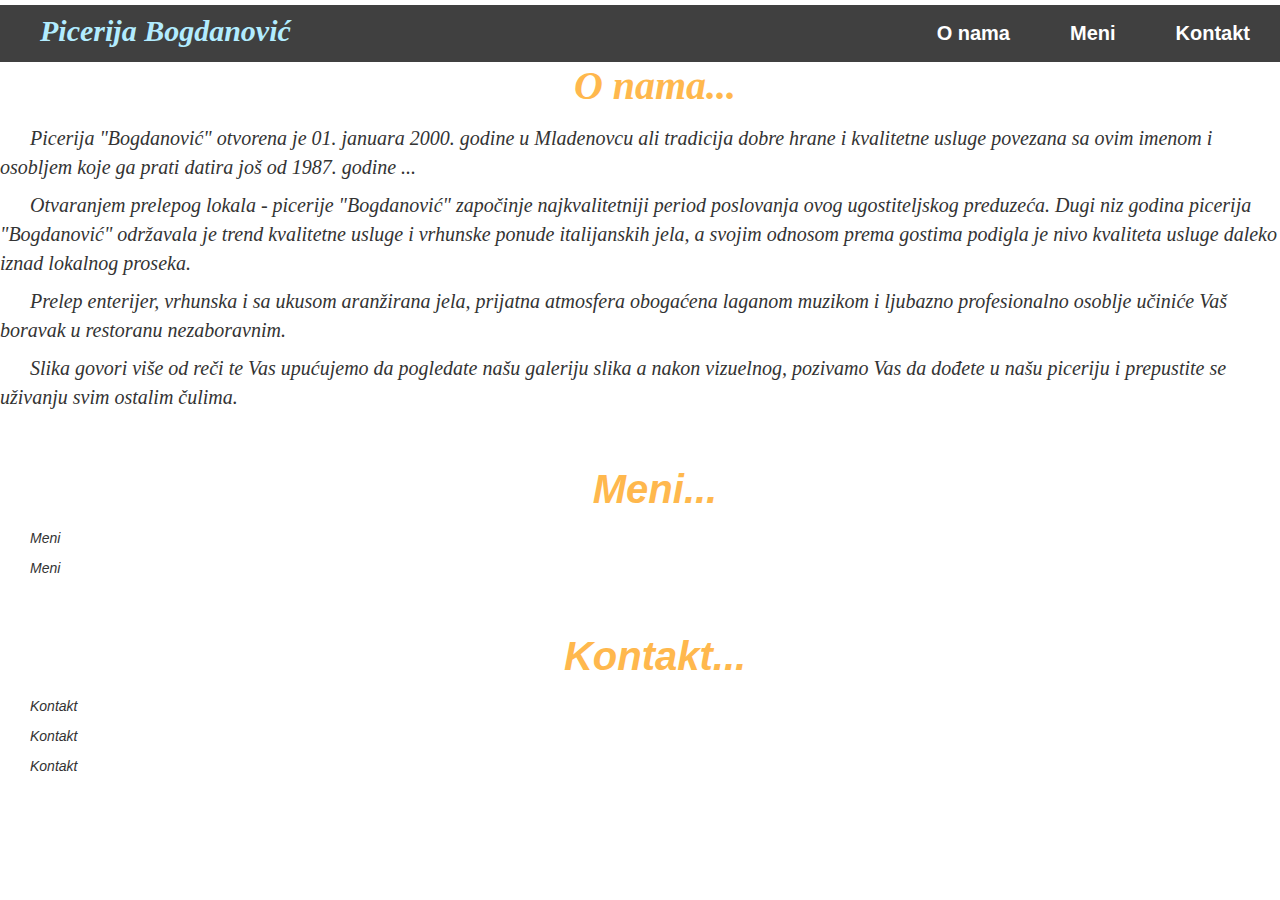
==== hw-2/index.html @ 337f52c3 "Update index.html" ====
<!DOCTYPE html>
<html>

<head>
	<link rel="stylesheet" href="picerija.css">
	<meta charset="utf-8">
	<meta name="viewport" content="width=device-width, initial-scale=1">
	<link rel="stylesheet" href="https://maxcdn.bootstrapcdn.com/bootstrap/3.4.1/css/bootstrap.min.css">
	<script src="https://ajax.googleapis.com/ajax/libs/jquery/3.5.1/jquery.min.js"></script>
	<script src="https://maxcdn.bootstrapcdn.com/bootstrap/3.4.1/js/bootstrap.min.js"></script>
		<ul>
			<li class="naslov">Picerija Bogdanović</li>
			<li><a href="#kontakt">Kontakt</a></li>
			<li><a href="#meni">Meni</a></li>
			<li><a href="#o_nama">O nama</a></li>
		</ul>
</head>

<body>
	<div class="opis">
		<a name="o_nama"></br></br></a>
		<p class="naslovi">O nama...</p>
		
			<p> Picerija "Bogdanović" otvorena je 01. januara 2000. godine u Mladenovcu 
			ali tradicija dobre hrane i kvalitetne usluge povezana sa ovim imenom i osobljem koje ga prati datira još od 1987. godine ... </p>
		
			<p> Otvaranjem prelepog lokala - picerije "Bogdanović" započinje najkvalitetniji period poslovanja ovog ugostiteljskog preduzeća. 
			Dugi niz godina picerija "Bogdanović" održavala je trend kvalitetne usluge i vrhunske ponude italijanskih jela, 
			a svojim odnosom prema gostima podigla je nivo kvaliteta usluge daleko iznad lokalnog proseka. </p>
			
			<p> Prelep enterijer, vrhunska i sa ukusom aranžirana jela, 
			prijatna atmosfera obogaćena laganom muzikom i ljubazno profesionalno osoblje učiniće Vaš boravak u restoranu nezaboravnim. </p>
		
			<p> Slika govori više od reči te Vas upućujemo da pogledate našu galeriju slika a nakon vizuelnog, 
			pozivamo Vas da dođete u našu piceriju i prepustite se uživanju svim ostalim čulima. </p>
			
			<p> 
	</div>
	<div clas="meni">
		<a name="meni"></br></br></a>
		<p class="naslovi">Meni...</p>
		
			<p> Meni </p>
			
			<p> Meni </p>
	</div>
	<div class="kontakt">
		<a name="kontakt"></br></br></a>
		<p class="naslovi">Kontakt...</p>
		
			<p> Kontakt </p>
			
			<p> Kontakt </p>
			
			<p> Kontakt </p>

</body>
</html>
---- hw-2/picerija.css ----
ul {
	position: fixed;
	width: 100%;
	top: 5px;
	list-style-type: none;
	margin: 0;
	padding: 0;
	overflow: hidden;
	background-color: black;
	opacity: 75%;
}

li {
	float: right;
}

li a {
	display: block;
	color: white;
	font-weight: bold;
	text-align: center;
	font-size: 20px;
	padding: 14px 30px;
	text-decoration: none;
}

li a:hover {
	background-color: white;
	color: black;
	text-decoration: none;
}

.naslov{
	float: left;
	color: #99e6ff;
	font-weight: bold;
	font-style: italic;
	font-size: 30px;
	font-family: "Cursive";
	padding-top: 5px;
	padding-right: 5px;
	padding-bottom: 5px;
	padding-left: 40px;
}

body{
	background-image: url("slike/pozadina.jpg");
	background-repeat: no-repeat;
	background-size: 100% 100%;
}

.opis{
	font-family: "Cursive";
	font-size: 20px;
}

.naslovi{
	color: #ffb84d;
	text-align: center;
	font-weight: bold;
	font-style: italic;
	font-size: 40px;
}

p{
	text-indent: 30px;
	font-style: italic;
}
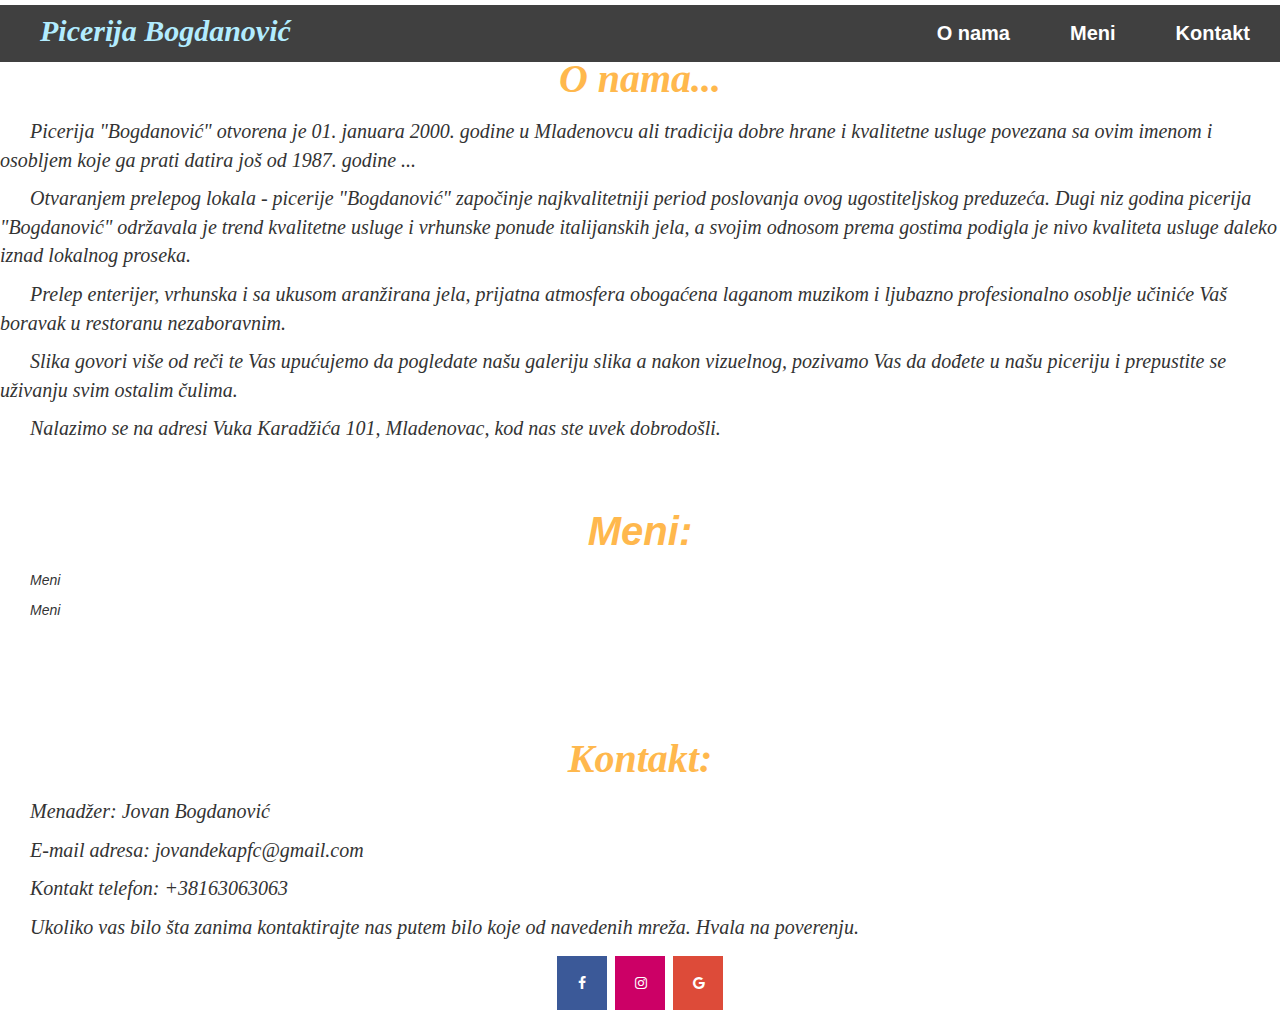
==== commit 662f1b38: "Update index.html" ====
--- a/hw-2/index.html
+++ b/hw-2/index.html
@@ -8,6 +8,7 @@
 	<link rel="stylesheet" href="https://maxcdn.bootstrapcdn.com/bootstrap/3.4.1/css/bootstrap.min.css">
 	<script src="https://ajax.googleapis.com/ajax/libs/jquery/3.5.1/jquery.min.js"></script>
 	<script src="https://maxcdn.bootstrapcdn.com/bootstrap/3.4.1/js/bootstrap.min.js"></script>
+	<link rel="stylesheet" href="https://cdnjs.cloudflare.com/ajax/libs/font-awesome/4.7.0/css/font-awesome.min.css">
 		<ul>
 			<li class="naslov">Picerija Bogdanović</li>
 			<li><a href="#kontakt">Kontakt</a></li>
@@ -18,7 +19,7 @@
 
 <body>
 	<div class="opis">
-		<a name="o_nama"></br></br></a>
+		<a name="o_nama"></a>
 		<p class="naslovi">O nama...</p>
 		
 			<p> Picerija "Bogdanović" otvorena je 01. januara 2000. godine u Mladenovcu 
@@ -34,25 +35,33 @@
 			<p> Slika govori više od reči te Vas upućujemo da pogledate našu galeriju slika a nakon vizuelnog, 
 			pozivamo Vas da dođete u našu piceriju i prepustite se uživanju svim ostalim čulima. </p>
 			
-			<p> 
+			<p> Nalazimo se na adresi Vuka Karadžića 101, Mladenovac, kod nas ste uvek dobrodošli. </p>
 	</div>
 	<div clas="meni">
-		<a name="meni"></br></br></a>
-		<p class="naslovi">Meni...</p>
+		<a name="meni"></a>
+		<p class="naslovi">Meni:</p>
 		
 			<p> Meni </p>
 			
 			<p> Meni </p>
 	</div>
 	<div class="kontakt">
-		<a name="kontakt"></br></br></a>
-		<p class="naslovi">Kontakt...</p>
+		<a name="kontakt"></a>
+		<p class="naslovi">Kontakt:</p>
 		
-			<p> Kontakt </p>
+			<p> Menadžer: Jovan Bogdanović </p>
 			
-			<p> Kontakt </p>
+			<p> E-mail adresa: jovandekapfc@gmail.com </p>
 			
-			<p> Kontakt </p>
+			<p> Kontakt telefon: +38163063063 </p>
+			
+			<p> Ukoliko vas bilo šta zanima kontaktirajte nas putem bilo koje od navedenih mreža. Hvala na poverenju. </p>
+	</div>
+	<footer>
+	<a href="https://www.facebook.com/" class="fa fa-facebook"></a>
+    <a href="https://www.instagram.com/" class="fa fa-instagram"></a>
+	<a href="https://www.gmail.com/" class="fa fa-google"></a>
+	</footer>
 
 </body>
 </html>
--- a/hw-2/picerija.css
+++ b/hw-2/picerija.css
@@ -54,15 +54,62 @@
 	font-size: 20px;
 }
 
+.meni{
+	padding-top: 50px;
+}
+
+.kontakt{
+	padding-top: 50px;
+}
+
 .naslovi{
 	color: #ffb84d;
 	text-align: center;
 	font-weight: bold;
 	font-style: italic;
 	font-size: 40px;
+	padding-top: 50px;
+	text-indent: 0;
 }
 
 p{
 	text-indent: 30px;
 	font-style: italic;
 }
+
+.kontakt{
+	font-family: "Cursive";
+	font-size: 20px;
+}
+
+.fa {
+  padding: 20px;
+  font-size: 30px;
+  width: 50px;
+  text-align: center;
+  text-decoration: none;
+  margin: 5px 2px;
+}
+
+.fa:hover {
+    opacity: 0.7;
+}
+
+.fa-facebook {
+  background: #3B5998;
+  color: white;
+}
+
+.fa-instagram {
+  background: #cc0066;
+  color: white;
+}
+
+.fa-google {
+  background: #dd4b39;
+  color: white;
+}
+
+footer{
+	text-align: center;
+}
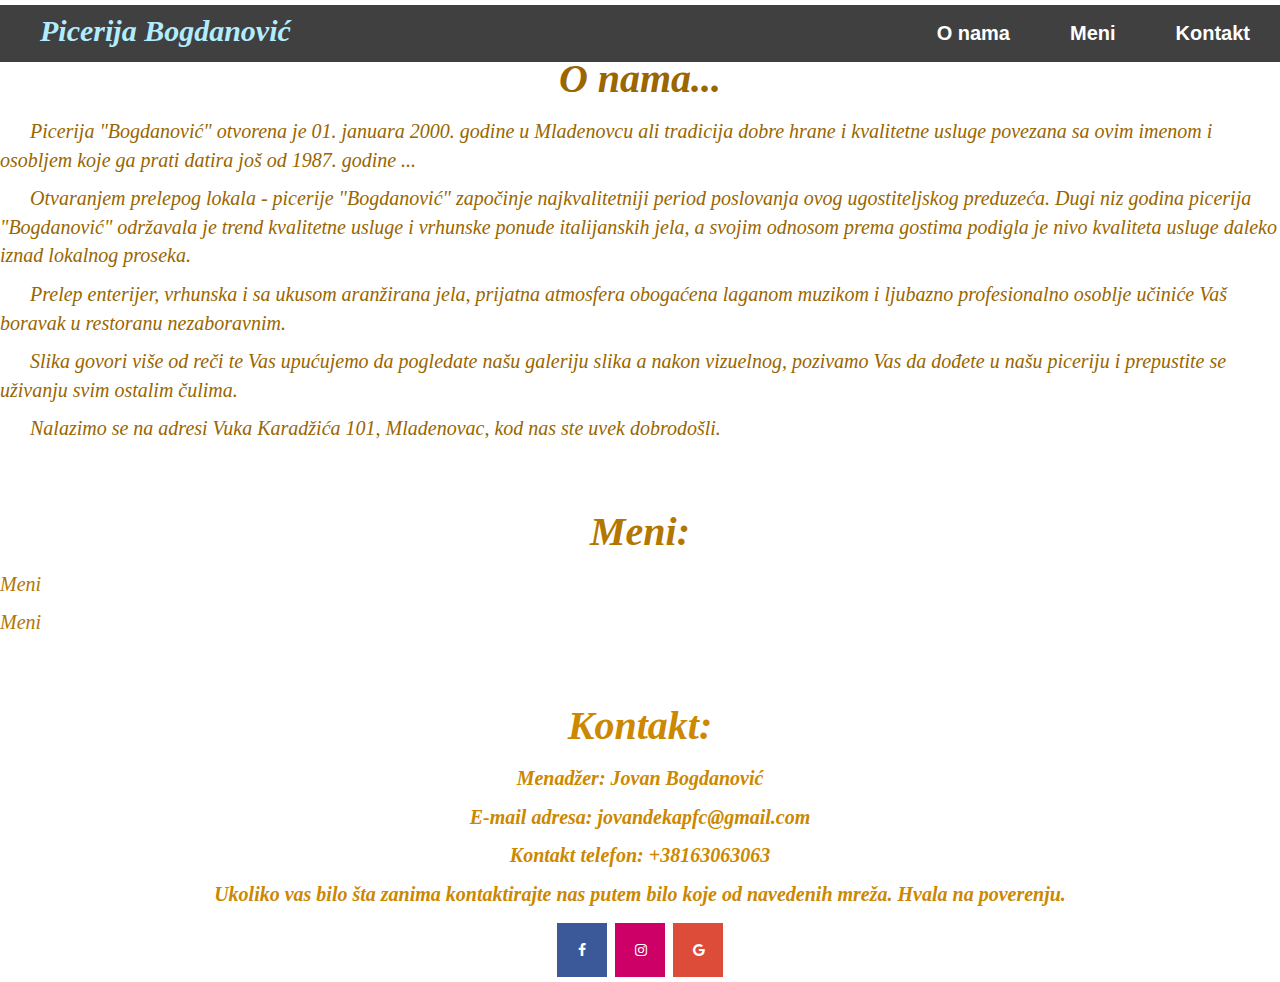
==== commit ec351faf: "Update index.html" ====
--- a/hw-2/index.html
+++ b/hw-2/index.html
@@ -37,7 +37,7 @@
 			
 			<p> Nalazimo se na adresi Vuka Karadžića 101, Mladenovac, kod nas ste uvek dobrodošli. </p>
 	</div>
-	<div clas="meni">
+	<div class="meni">
 		<a name="meni"></a>
 		<p class="naslovi">Meni:</p>
 		
--- a/hw-2/picerija.css
+++ b/hw-2/picerija.css
@@ -49,21 +49,7 @@
 	background-size: 100% 100%;
 }
 
-.opis{
-	font-family: "Cursive";
-	font-size: 20px;
-}
-
-.meni{
-	padding-top: 50px;
-}
-
-.kontakt{
-	padding-top: 50px;
-}
-
 .naslovi{
-	color: #ffb84d;
 	text-align: center;
 	font-weight: bold;
 	font-style: italic;
@@ -73,13 +59,24 @@
 }
 
 p{
-	text-indent: 30px;
 	font-style: italic;
+	font-family: "Cursive";
+	font-size: 20px;
+}
+
+.opis{
+	text-indent: 30px;	
+	color: #996600;
+}
+
+.meni{
+	color: #b37700;
 }
 
 .kontakt{
-	font-family: "Cursive";
-	font-size: 20px;
+	text-align: center;
+	font-weight: bold;
+	color: #cc8800;
 }
 
 .fa {
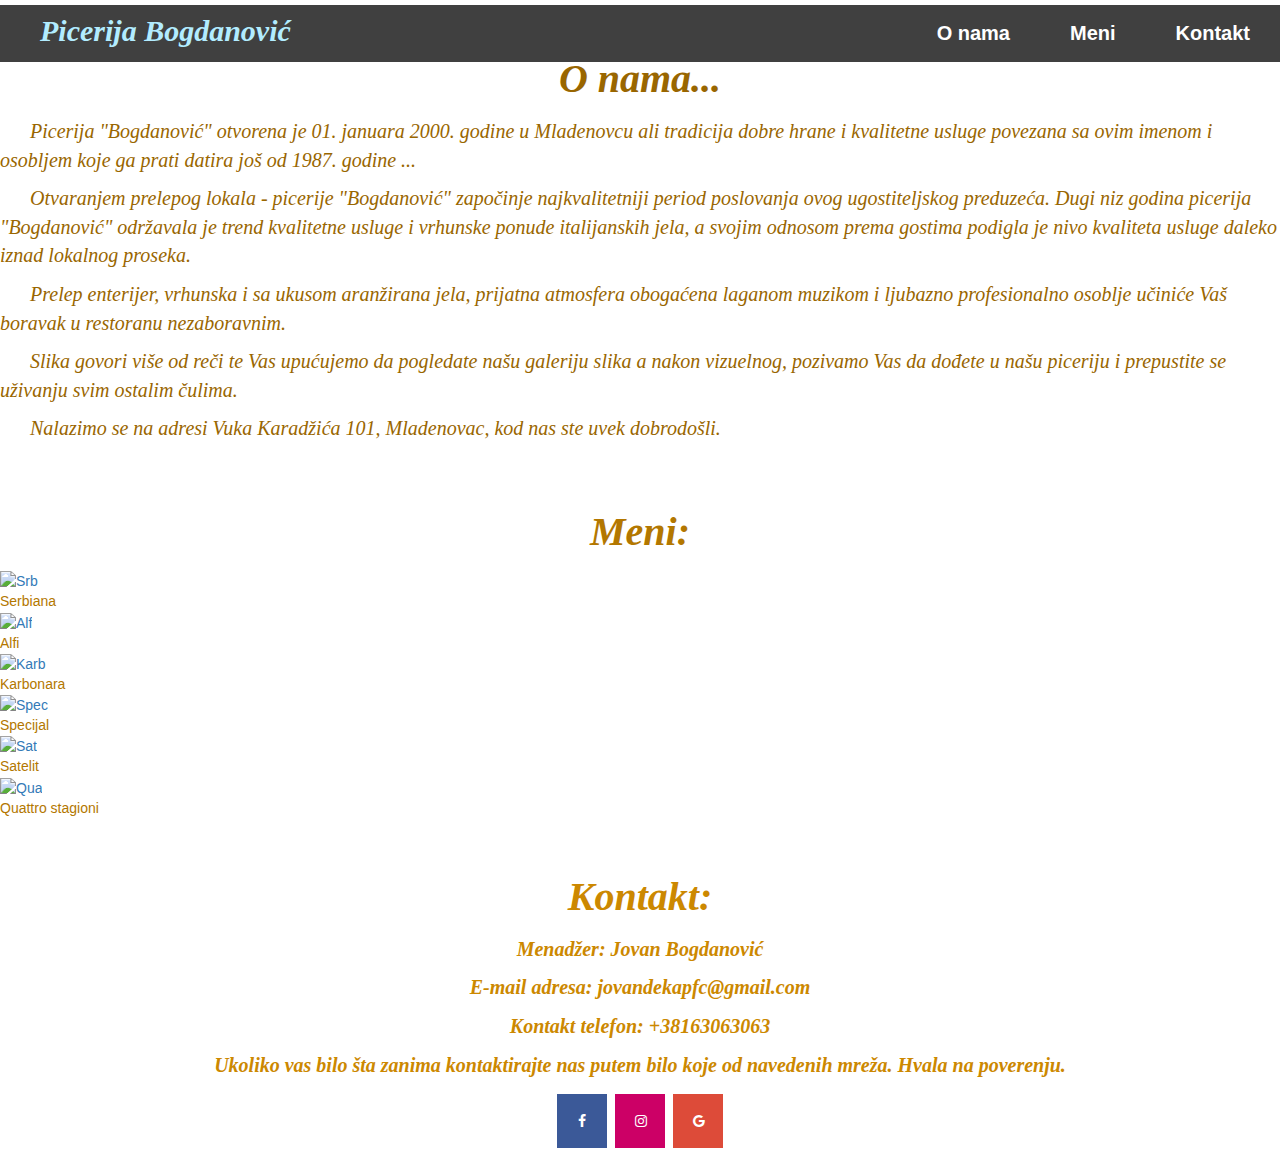
==== commit 31efd1c6: "Update index.html" ====
--- a/hw-2/index.html
+++ b/hw-2/index.html
@@ -41,9 +41,60 @@
 		<a name="meni"></a>
 		<p class="naslovi">Meni:</p>
 		
-			<p> Meni </p>
+			<div class="responsive">
+				<div class="galerija">
+					<a target="_blank" href="slike/Serbiana.jpg">
+						<img src="slike/Serbiana.jpg" alt="Srb" width="600" height="400">
+					</a>
+					<div class="desc">Serbiana</div>
+				</div>
+			</div>
 			
-			<p> Meni </p>
+			<div class="responsive">
+				<div class="galerija">
+					<a target="_blank" href="slike/Alfi.jpg">
+						<img src="slike/Alfi.jpg" alt="Alf" width="600" height="400">
+					</a>
+						<div class="desc">Alfi</div>
+				</div>
+			</div>
+			
+			<div class="responsive">
+				<div class="galerija">
+					<a target="_blank" href="slike/Karbonara.jpg">
+						<img src="slike/Karbonara.jpg" alt="Karb" width="600" height="400">
+					</a>
+						<div class="desc">Karbonara</div>
+				</div>
+			</div>
+			
+			<div class="responsive">
+				<div class="galerija">
+					<a target="_blank" href="slike/Specijal.jpg">
+						<img src="slike/Specijal.jpg" alt="Spec" width="600" height="400">
+					</a>
+						<div class="desc">Specijal</div>
+				</div>
+			</div>
+			
+			<div class="responsive">
+				<div class="galerija">
+					<a target="_blank" href="slike/Satelit.jpg">
+						<img src="slike/Satelit.jpg" alt="Sat" width="600" height="400">
+					</a>
+						<div class="desc">Satelit</div>
+				</div>
+			</div>
+			
+			<div class="responsive">
+				<div class="galerija">
+					<a target="_blank" href="slike/Quattro stagioni.jpg">
+						<img src="slike/Quattro stagioni.jpg" alt="Qua" width="600" height="400">
+					</a>
+						<div class="desc">Quattro stagioni</div>
+				</div>
+			</div>
+		<div class="clearfix"></div>
 	</div>
 	<div class="kontakt">
 		<a name="kontakt"></a>
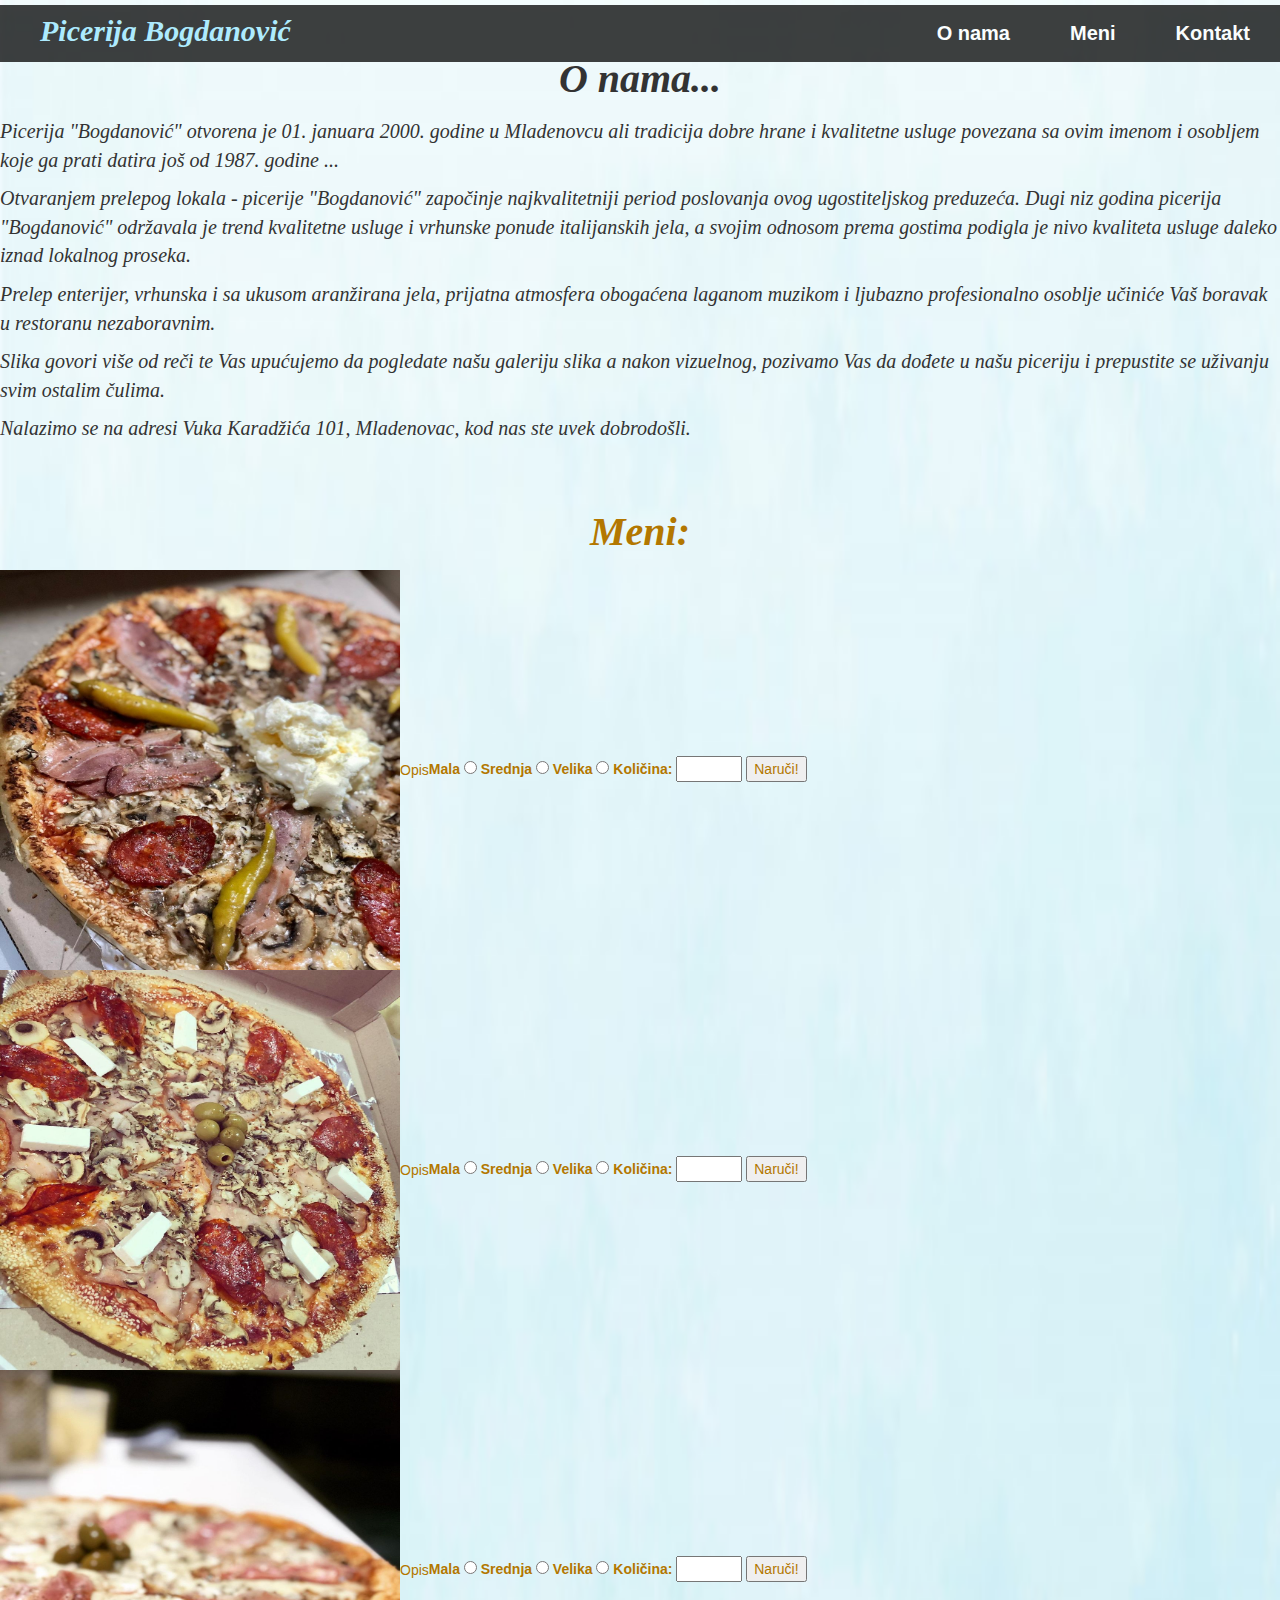
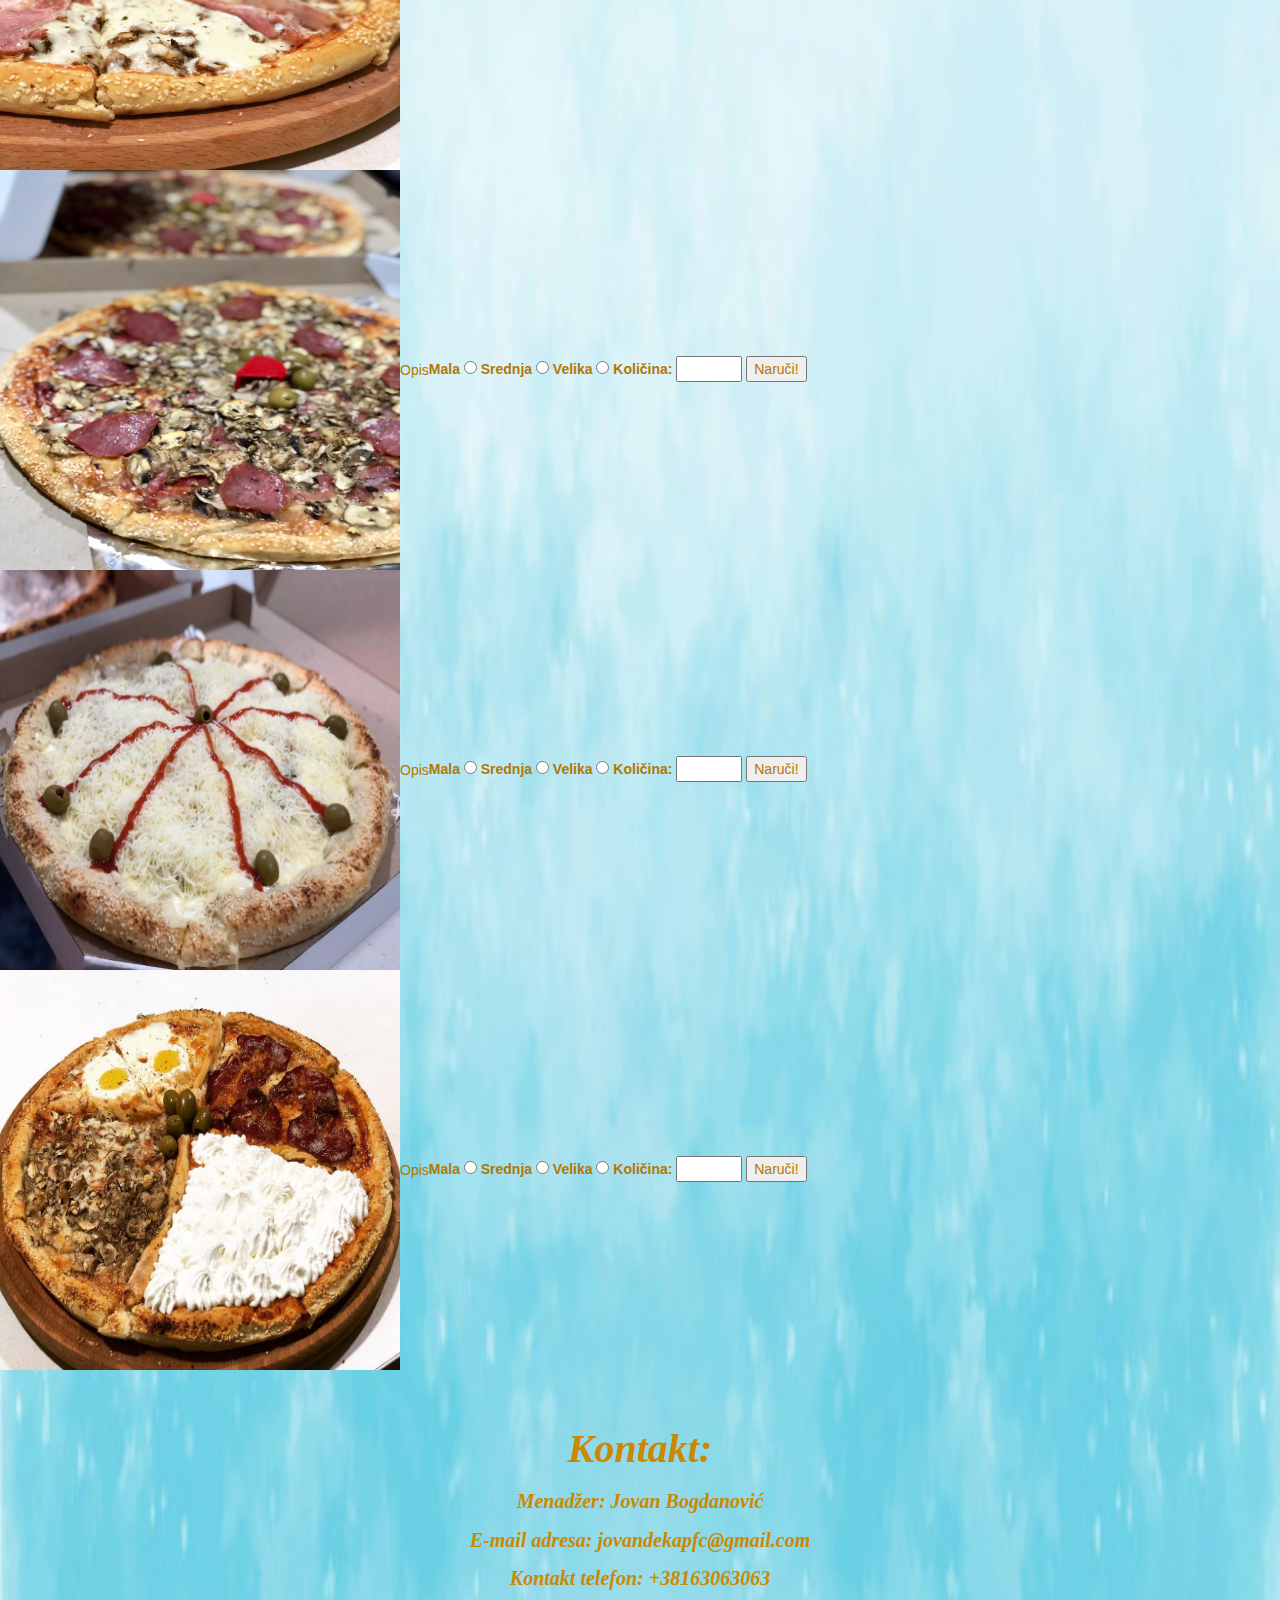
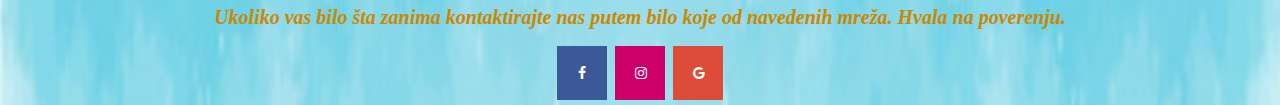
==== commit dd40324b: "Update index.html" ====
--- a/hw-2/index.html
+++ b/hw-2/index.html
@@ -7,7 +7,8 @@
 	<meta name="viewport" content="width=device-width, initial-scale=1">
 	<link rel="stylesheet" href="https://maxcdn.bootstrapcdn.com/bootstrap/3.4.1/css/bootstrap.min.css">
 	<script src="https://ajax.googleapis.com/ajax/libs/jquery/3.5.1/jquery.min.js"></script>
-	<script src="https://maxcdn.bootstrapcdn.com/bootstrap/3.4.1/js/bootstrap.min.js"></script>
+	<script src="https://cdnjs.cloudflare.com/ajax/libs/popper.js/1.16.0/umd/popper.min.js"></script>
+	<script src="https://maxcdn.bootstrapcdn.com/bootstrap/4.5.2/js/bootstrap.min.js"></script>
 	<link rel="stylesheet" href="https://cdnjs.cloudflare.com/ajax/libs/font-awesome/4.7.0/css/font-awesome.min.css">
 		<ul>
 			<li class="naslov">Picerija Bogdanović</li>
@@ -18,7 +19,7 @@
 </head>
 
 <body>
-	<div class="opis">
+	<div class="onama">
 		<a name="o_nama"></a>
 		<p class="naslovi">O nama...</p>
 		
@@ -41,60 +42,146 @@
 		<a name="meni"></a>
 		<p class="naslovi">Meni:</p>
 		
-			<div class="responsive">
-				<div class="galerija">
-					<a target="_blank" href="slike/Serbiana.jpg">
-						<img src="slike/Serbiana.jpg" alt="Srb" width="600" height="400">
-					</a>
-					<div class="desc">Serbiana</div>
-				</div>
-			</div>
-			
-			<div class="responsive">
-				<div class="galerija">
-					<a target="_blank" href="slike/Alfi.jpg">
-						<img src="slike/Alfi.jpg" alt="Alf" width="600" height="400">
-					</a>
-						<div class="desc">Alfi</div>
-				</div>
-			</div>
-			
-			<div class="responsive">
-				<div class="galerija">
-					<a target="_blank" href="slike/Karbonara.jpg">
-						<img src="slike/Karbonara.jpg" alt="Karb" width="600" height="400">
-					</a>
-						<div class="desc">Karbonara</div>
-				</div>
-			</div>
-			
-			<div class="responsive">
-				<div class="galerija">
-					<a target="_blank" href="slike/Specijal.jpg">
-						<img src="slike/Specijal.jpg" alt="Spec" width="600" height="400">
-					</a>
-						<div class="desc">Specijal</div>
-				</div>
-			</div>
-			
-			<div class="responsive">
-				<div class="galerija">
-					<a target="_blank" href="slike/Satelit.jpg">
-						<img src="slike/Satelit.jpg" alt="Sat" width="600" height="400">
-					</a>
-						<div class="desc">Satelit</div>
-				</div>
-			</div>
-			
-			<div class="responsive">
-				<div class="galerija">
-					<a target="_blank" href="slike/Quattro stagioni.jpg">
-						<img src="slike/Quattro stagioni.jpg" alt="Qua" width="600" height="400">
-					</a>
-						<div class="desc">Quattro stagioni</div>
-				</div>
-			</div>
-		<div class="clearfix"></div>
+			<table>
+				<tr>			
+					<td class="pica"><img src="slike/Serbiana.jpg" alt="Srb" width="400" height="400"></td>
+					<td> Opis </td>
+					<td>
+						<form action="/action_page.php">
+							<label for="size">Mala
+							<input type="radio" name="radio">
+							<span class="checkmark"></span>
+							</label>
+							<label for="size">Srednja
+							<input type="radio" name="radio">
+							<span class="checkmark"></span>
+							</label>
+							<label for="size">Velika
+							<input type="radio" name="radio">
+							<span class="checkmark"></span>
+							</label>
+						<label for="quantity">Količina:</label>
+						<input type="number" id="quantity" name="quantity" min="1" max="100">
+						<button class="button">Naruči!</button>
+						</form>
+					</td>				
+				</tr>
+				<tr>
+					<td class="pica"><img src="slike/Alfi.jpg" alt="Alf" width="400" height="400"></td>
+					<td> Opis </td>	
+					<td>
+						<form action="/action_page.php">
+							<label for="size">Mala
+							<input type="radio" name="radio">
+							<span class="checkmark"></span>
+							</label>
+							<label for="size">Srednja
+							<input type="radio" name="radio">
+							<span class="checkmark"></span>
+							</label>
+							<label for="size">Velika
+							<input type="radio" name="radio">
+							<span class="checkmark"></span>
+							</label>
+						<label for="quantity">Količina:</label>
+						<input type="number" id="quantity" name="quantity" min="1" max="100">
+						<button class="button">Naruči!</button>
+						</form>
+					</td>
+				</tr>
+				<tr>			
+					<td class="pica"><img src="slike/Karbonara.jpg" alt="Karb" width="400" height="400"></td>
+					<td> Opis </td>
+					<td>
+						<form action="/action_page.php">
+							<label for="size">Mala
+							<input type="radio" name="radio">
+							<span class="checkmark"></span>
+							</label>
+							<label for="size">Srednja
+							<input type="radio" name="radio">
+							<span class="checkmark"></span>
+							</label>
+							<label for="size">Velika
+							<input type="radio" name="radio">
+							<span class="checkmark"></span>
+							</label>
+						<label for="quantity">Količina:</label>
+						<input type="number" id="quantity" name="quantity" min="1" max="100">
+						<button class="button">Naruči!</button>
+						</form>
+					</td>
+				</tr>
+				<tr>			
+					<td class="pica"><img src="slike/Specijal.jpg" alt="Spec" width="400" height="400"></td>
+					<td> Opis </td>
+					<td>
+						<form action="/action_page.php">
+							<label for="size">Mala
+							<input type="radio" name="radio">
+							<span class="checkmark"></span>
+							</label>
+							<label for="size">Srednja
+							<input type="radio" name="radio">
+							<span class="checkmark"></span>
+							</label>
+							<label for="size">Velika
+							<input type="radio" name="radio">
+							<span class="checkmark"></span>
+							</label>
+						<label for="quantity">Količina:</label>
+						<input type="number" id="quantity" name="quantity" min="1" max="100">
+						<button class="button">Naruči!</button>
+						</form>
+					</td>
+				</tr>
+				<tr>			
+					<td class="pica"><img src="slike/Satelit.jpg" alt="Sat" width="400" height="400"></td>
+					<td> Opis </td>
+					<td>
+						<form action="/action_page.php">
+							<label for="size">Mala
+							<input type="radio" name="radio">
+							<span class="checkmark"></span>
+							</label>
+							<label for="size">Srednja
+							<input type="radio" name="radio">
+							<span class="checkmark"></span>
+							</label>
+							<label for="size">Velika
+							<input type="radio" name="radio">
+							<span class="checkmark"></span>
+							</label>
+						<label for="quantity">Količina:</label>
+						<input type="number" id="quantity" name="quantity" min="1" max="100">
+						<button class="button">Naruči!</button>
+						</form>
+					</td>
+				</tr>
+				<tr>			
+					<td class="pica"><img src="slike/Quattro stagioni.jpg" alt="Qua" width="400" height="400"></td>
+					<td> Opis </td>	
+					<td>
+						<form action="/action_page.php">
+							<label for="size">Mala
+							<input type="radio" name="radio">
+							<span class="checkmark"></span>
+							</label>
+							<label for="size">Srednja
+							<input type="radio" name="radio">
+							<span class="checkmark"></span>
+							</label>
+							<label for="size">Velika
+							<input type="radio" name="radio">
+							<span class="checkmark"></span>
+							</label>
+						<label for="quantity">Količina:</label>
+						<input type="number" id="quantity" name="quantity" min="1" max="100">
+						<button class="button">Naruči!</button>
+						</form>
+					</td>
+				</tr>
+			</table>
 	</div>
 	<div class="kontakt">
 		<a name="kontakt"></a>
--- a/hw-2/picerija.css
+++ b/hw-2/picerija.css
@@ -79,13 +79,60 @@
 	color: #cc8800;
 }
 
+.galerija {
+	border: 3px solid black;
+}
+
+.galerija:hover {
+	border: 3px solid yellow;
+}
+
+.galerija img {
+	width: 100%;
+	height: 400px;
+}
+
+div.desc {
+	padding: 4px;
+	text-align: center;
+}
+
+* {
+	box-sizing: border-box;
+}
+
+.responsive {
+	padding: 6px 6px;
+	float: left;
+	width: 33.33333%;
+}
+
+@media only screen and (max-width: 700px) {
+	.responsive {
+    width: 49.99999%;
+    margin: 6px 0;
+	}
+}
+
+@media only screen and (max-width: 500px) {
+	.responsive {
+	width: 100%;
+	}
+}
+
+.clearfix:after {
+	content: "";
+	display: table;
+	clear: both;
+}
+
 .fa {
-  padding: 20px;
-  font-size: 30px;
-  width: 50px;
-  text-align: center;
-  text-decoration: none;
-  margin: 5px 2px;
+	padding: 20px;
+	font-size: 30px;
+	width: 50px;
+	text-align: center;
+	text-decoration: none;
+	margin: 5px 2px;
 }
 
 .fa:hover {
@@ -93,18 +140,18 @@
 }
 
 .fa-facebook {
-  background: #3B5998;
-  color: white;
+	background: #3B5998;
+	color: white;
 }
 
 .fa-instagram {
-  background: #cc0066;
-  color: white;
+	background: #cc0066;
+	color: white;
 }
 
 .fa-google {
-  background: #dd4b39;
-  color: white;
+	background: #dd4b39;
+	color: white;
 }
 
 footer{
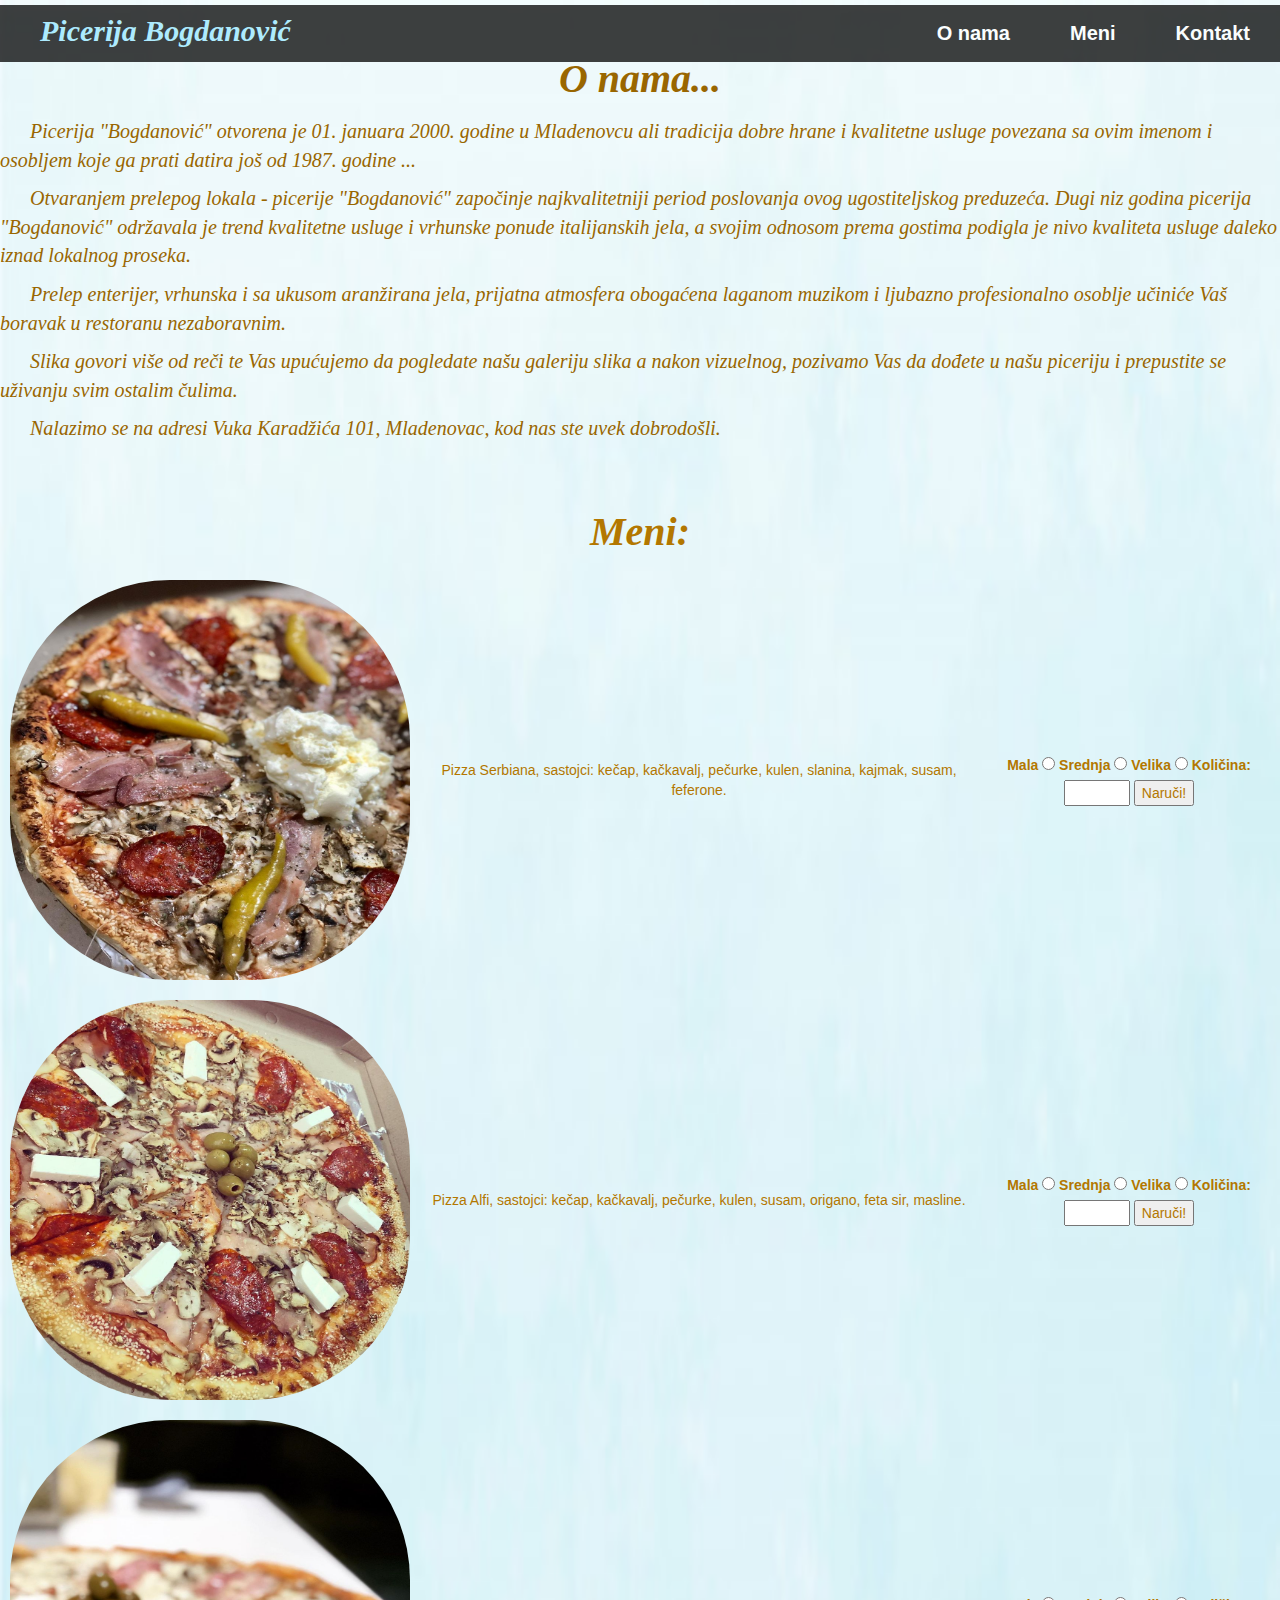
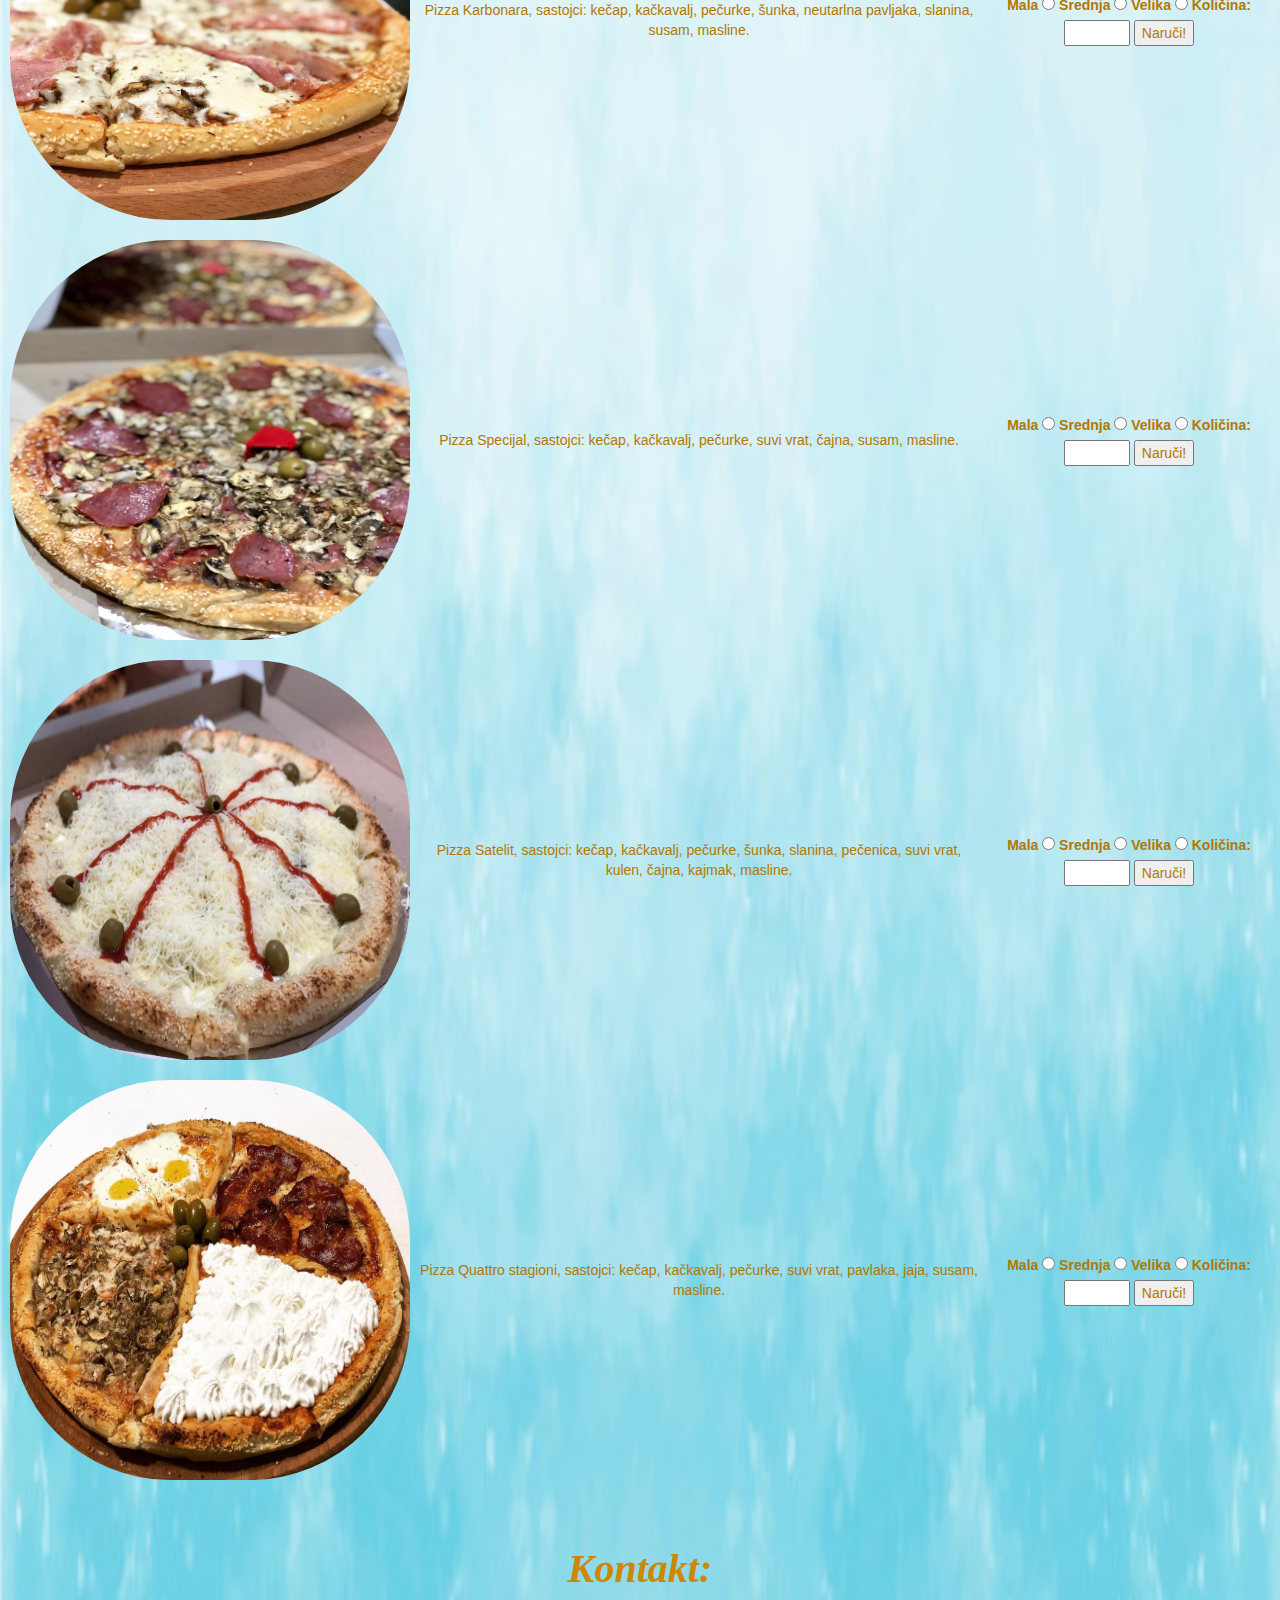
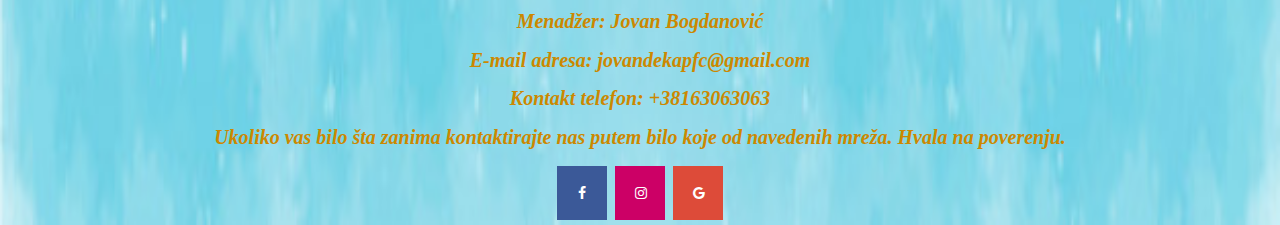
==== commit 5d964fa4: "Update index.html" ====
--- a/hw-2/index.html
+++ b/hw-2/index.html
@@ -45,7 +45,7 @@
 			<table>
 				<tr>			
 					<td class="pica"><img src="slike/Serbiana.jpg" alt="Srb" width="400" height="400"></td>
-					<td> Opis </td>
+					<td class="opis"> Pizza Serbiana, sastojci: kečap, kačkavalj, pečurke, kulen, slanina, kajmak, susam, feferone. </td>
 					<td>
 						<form action="/action_page.php">
 							<label for="size">Mala
@@ -68,7 +68,7 @@
 				</tr>
 				<tr>
 					<td class="pica"><img src="slike/Alfi.jpg" alt="Alf" width="400" height="400"></td>
-					<td> Opis </td>	
+					<td class="opis"> Pizza Alfi, sastojci: kečap, kačkavalj, pečurke, kulen, susam, origano, feta sir, masline. </td>
 					<td>
 						<form action="/action_page.php">
 							<label for="size">Mala
@@ -91,7 +91,7 @@
 				</tr>
 				<tr>			
 					<td class="pica"><img src="slike/Karbonara.jpg" alt="Karb" width="400" height="400"></td>
-					<td> Opis </td>
+					<td class="opis"> Pizza Karbonara, sastojci: kečap, kačkavalj, pečurke, šunka, neutarlna pavljaka, slanina, susam, masline. </td>
 					<td>
 						<form action="/action_page.php">
 							<label for="size">Mala
@@ -114,7 +114,7 @@
 				</tr>
 				<tr>			
 					<td class="pica"><img src="slike/Specijal.jpg" alt="Spec" width="400" height="400"></td>
-					<td> Opis </td>
+					<td class="opis"> Pizza Specijal, sastojci: kečap, kačkavalj, pečurke, suvi vrat, čajna, susam, masline. </td>
 					<td>
 						<form action="/action_page.php">
 							<label for="size">Mala
@@ -137,7 +137,7 @@
 				</tr>
 				<tr>			
 					<td class="pica"><img src="slike/Satelit.jpg" alt="Sat" width="400" height="400"></td>
-					<td> Opis </td>
+					<td class="opis"> Pizza Satelit, sastojci: kečap, kačkavalj, pečurke, šunka, slanina, pečenica, suvi vrat, kulen, čajna, kajmak, masline. </td>
 					<td>
 						<form action="/action_page.php">
 							<label for="size">Mala
@@ -160,7 +160,7 @@
 				</tr>
 				<tr>			
 					<td class="pica"><img src="slike/Quattro stagioni.jpg" alt="Qua" width="400" height="400"></td>
-					<td> Opis </td>	
+					<td class="opis"> Pizza Quattro stagioni, sastojci: kečap, kačkavalj, pečurke, suvi vrat, pavlaka, jaja, susam, masline. </td>	
 					<td>
 						<form action="/action_page.php">
 							<label for="size">Mala
--- a/hw-2/picerija.css
+++ b/hw-2/picerija.css
@@ -64,7 +64,7 @@
 	font-size: 20px;
 }
 
-.opis{
+.onama{
 	text-indent: 30px;	
 	color: #996600;
 }
@@ -79,51 +79,23 @@
 	color: #cc8800;
 }
 
-.galerija {
-	border: 3px solid black;
+img{
+	border-radius: 40%;
 }
 
-.galerija:hover {
-	border: 3px solid yellow;
+table {
+	border-collapse: collapse;
+	width: 100%;
 }
 
-.galerija img {
-	width: 100%;
-	height: 400px;
+td {
+	text-align: center;
+	padding: 40px;
 }
 
-div.desc {
-	padding: 4px;
-	text-align: center;
-}
-
-* {
-	box-sizing: border-box;
-}
-
-.responsive {
-	padding: 6px 6px;
-	float: left;
-	width: 33.33333%;
-}
-
-@media only screen and (max-width: 700px) {
-	.responsive {
-    width: 49.99999%;
-    margin: 6px 0;
-	}
-}
-
-@media only screen and (max-width: 500px) {
-	.responsive {
-	width: 100%;
-	}
-}
-
-.clearfix:after {
-	content: "";
-	display: table;
-	clear: both;
+.pica{
+	width: 30%;
+	padding: 10px;
 }
 
 .fa {
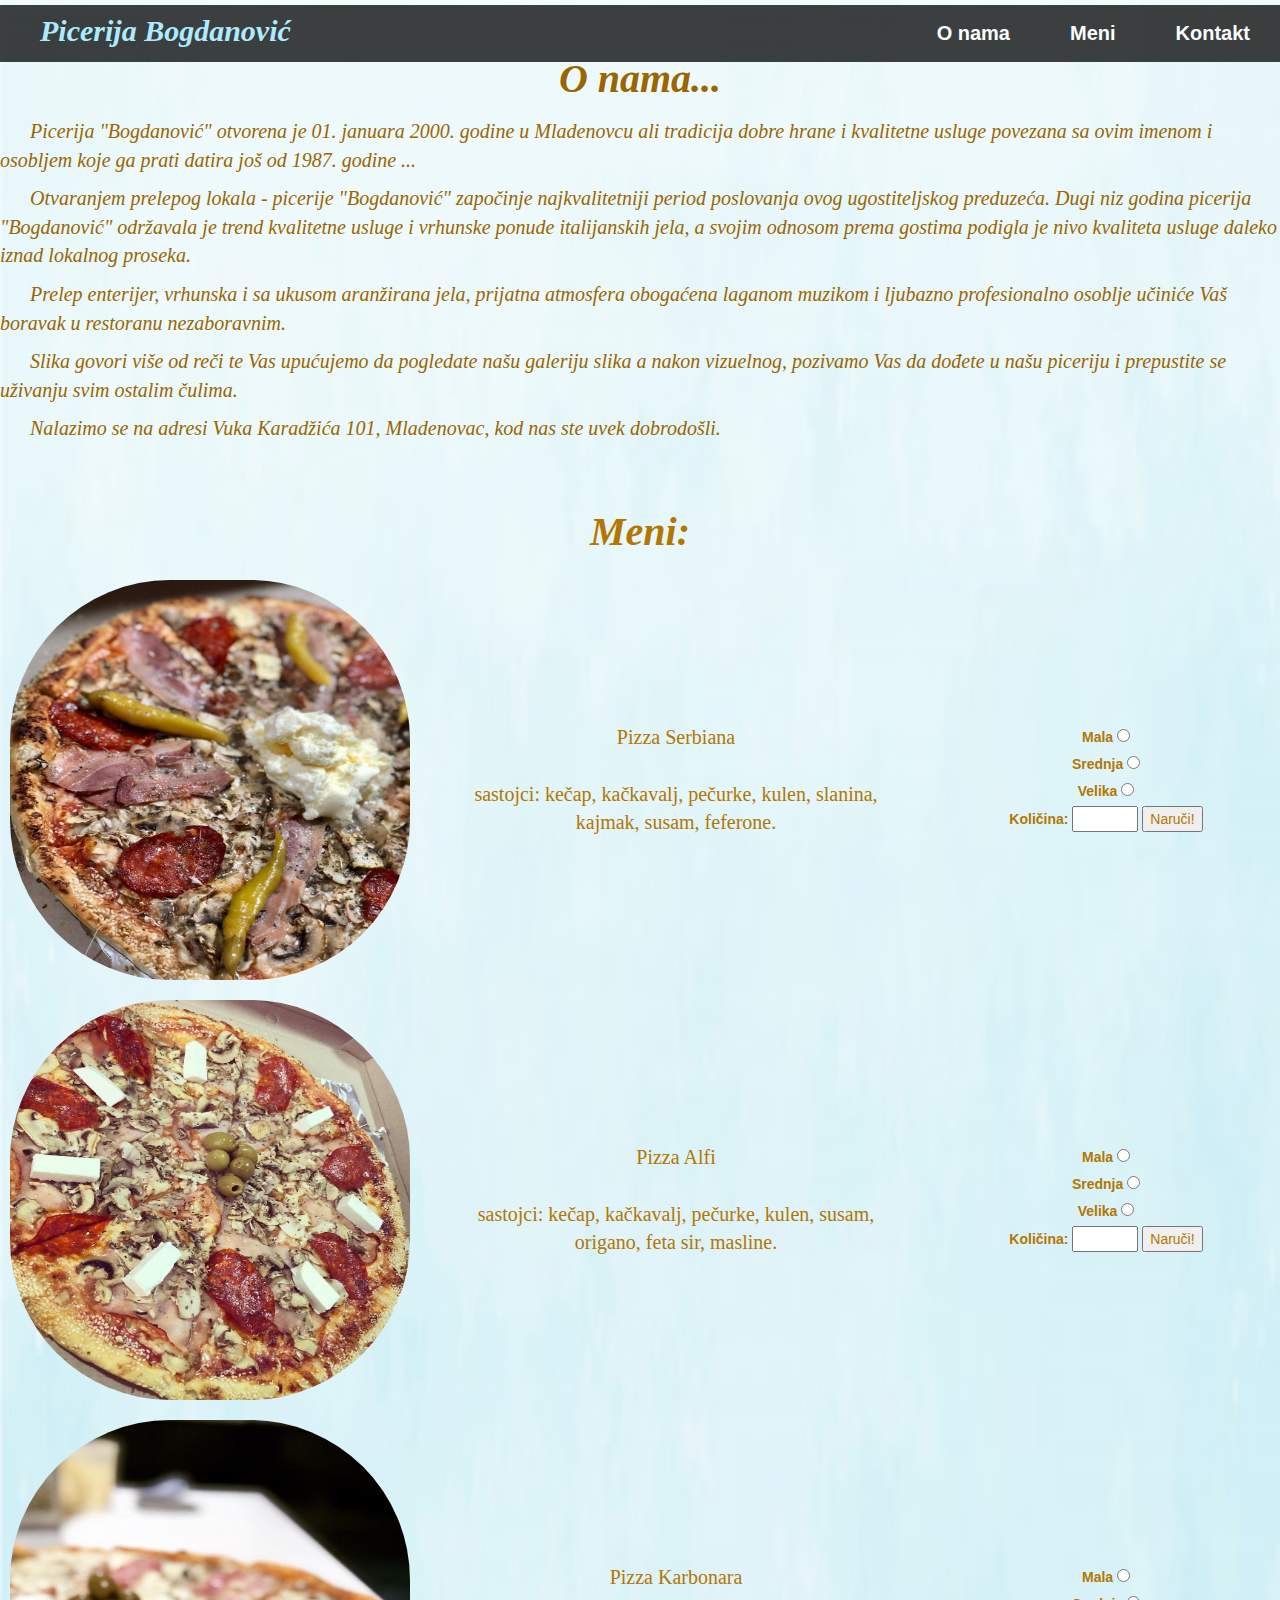
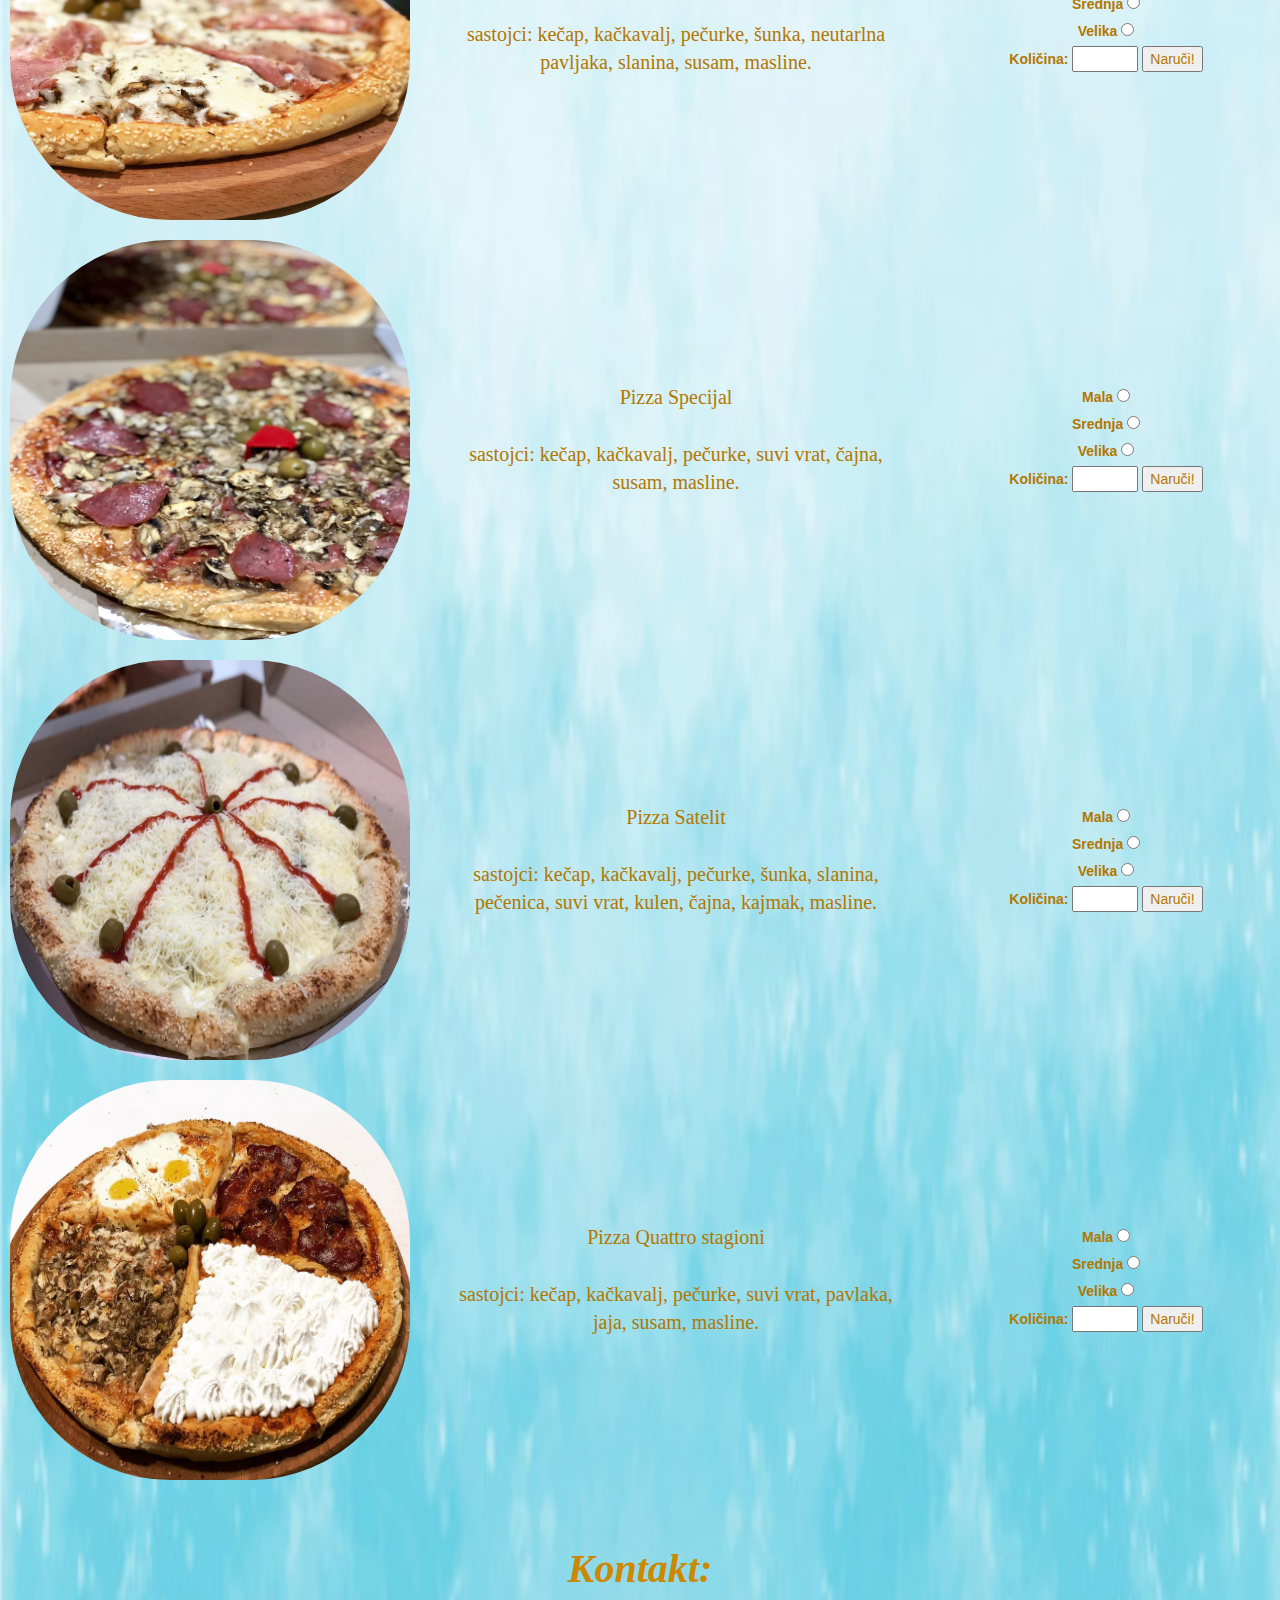
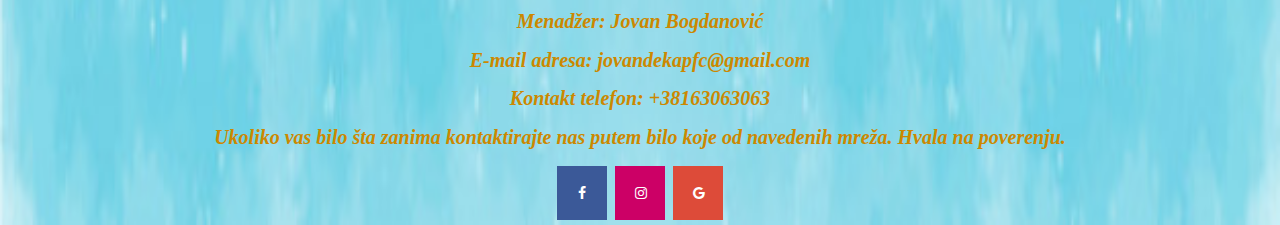
==== commit 1e6806ed: "Update index.html" ====
--- a/hw-2/index.html
+++ b/hw-2/index.html
@@ -45,21 +45,21 @@
 			<table>
 				<tr>			
 					<td class="pica"><img src="slike/Serbiana.jpg" alt="Srb" width="400" height="400"></td>
-					<td class="opis"> Pizza Serbiana, sastojci: kečap, kačkavalj, pečurke, kulen, slanina, kajmak, susam, feferone. </td>
-					<td>
-						<form action="/action_page.php">
-							<label for="size">Mala
-							<input type="radio" name="radio">
-							<span class="checkmark"></span>
-							</label>
-							<label for="size">Srednja
-							<input type="radio" name="radio">
-							<span class="checkmark"></span>
-							</label>
-							<label for="size">Velika
-							<input type="radio" name="radio">
-							<span class="checkmark"></span>
-							</label>
+					<td class="opis"> Pizza Serbiana </br></br> sastojci: kečap, kačkavalj, pečurke, kulen, slanina, kajmak, susam, feferone. </td>
+					<td>
+						<form action="/action_page.php">
+							<label for="size">Mala
+							<input type="radio" name="radio">
+							<span class="checkmark"></span>
+							</label></br>
+							<label for="size">Srednja
+							<input type="radio" name="radio">
+							<span class="checkmark"></span>
+							</label></br>
+							<label for="size">Velika
+							<input type="radio" name="radio">
+							<span class="checkmark"></span>
+							</label></br>
 						<label for="quantity">Količina:</label>
 						<input type="number" id="quantity" name="quantity" min="1" max="100">
 						<button class="button">Naruči!</button>
@@ -68,21 +68,21 @@
 				</tr>
 				<tr>
 					<td class="pica"><img src="slike/Alfi.jpg" alt="Alf" width="400" height="400"></td>
-					<td class="opis"> Pizza Alfi, sastojci: kečap, kačkavalj, pečurke, kulen, susam, origano, feta sir, masline. </td>
-					<td>
-						<form action="/action_page.php">
-							<label for="size">Mala
-							<input type="radio" name="radio">
-							<span class="checkmark"></span>
-							</label>
-							<label for="size">Srednja
-							<input type="radio" name="radio">
-							<span class="checkmark"></span>
-							</label>
-							<label for="size">Velika
-							<input type="radio" name="radio">
-							<span class="checkmark"></span>
-							</label>
+					<td class="opis"> Pizza Alfi </br></br> sastojci: kečap, kačkavalj, pečurke, kulen, susam, origano, feta sir, masline. </td>
+					<td>
+						<form action="/action_page.php">
+							<label for="size">Mala
+							<input type="radio" name="radio">
+							<span class="checkmark"></span>
+							</label></br>
+							<label for="size">Srednja
+							<input type="radio" name="radio">
+							<span class="checkmark"></span>
+							</label></br>
+							<label for="size">Velika
+							<input type="radio" name="radio">
+							<span class="checkmark"></span>
+							</label></br>
 						<label for="quantity">Količina:</label>
 						<input type="number" id="quantity" name="quantity" min="1" max="100">
 						<button class="button">Naruči!</button>
@@ -91,21 +91,21 @@
 				</tr>
 				<tr>			
 					<td class="pica"><img src="slike/Karbonara.jpg" alt="Karb" width="400" height="400"></td>
-					<td class="opis"> Pizza Karbonara, sastojci: kečap, kačkavalj, pečurke, šunka, neutarlna pavljaka, slanina, susam, masline. </td>
-					<td>
-						<form action="/action_page.php">
-							<label for="size">Mala
-							<input type="radio" name="radio">
-							<span class="checkmark"></span>
-							</label>
-							<label for="size">Srednja
-							<input type="radio" name="radio">
-							<span class="checkmark"></span>
-							</label>
-							<label for="size">Velika
-							<input type="radio" name="radio">
-							<span class="checkmark"></span>
-							</label>
+					<td class="opis"> Pizza Karbonara </br></br> sastojci: kečap, kačkavalj, pečurke, šunka, neutarlna pavljaka, slanina, susam, masline. </td>
+					<td>
+						<form action="/action_page.php">
+							<label for="size">Mala
+							<input type="radio" name="radio">
+							<span class="checkmark"></span>
+							</label></br>
+							<label for="size">Srednja
+							<input type="radio" name="radio">
+							<span class="checkmark"></span>
+							</label></br>
+							<label for="size">Velika
+							<input type="radio" name="radio">
+							<span class="checkmark"></span>
+							</label></br>
 						<label for="quantity">Količina:</label>
 						<input type="number" id="quantity" name="quantity" min="1" max="100">
 						<button class="button">Naruči!</button>
@@ -114,21 +114,21 @@
 				</tr>
 				<tr>			
 					<td class="pica"><img src="slike/Specijal.jpg" alt="Spec" width="400" height="400"></td>
-					<td class="opis"> Pizza Specijal, sastojci: kečap, kačkavalj, pečurke, suvi vrat, čajna, susam, masline. </td>
-					<td>
-						<form action="/action_page.php">
-							<label for="size">Mala
-							<input type="radio" name="radio">
-							<span class="checkmark"></span>
-							</label>
-							<label for="size">Srednja
-							<input type="radio" name="radio">
-							<span class="checkmark"></span>
-							</label>
-							<label for="size">Velika
-							<input type="radio" name="radio">
-							<span class="checkmark"></span>
-							</label>
+					<td class="opis"> Pizza Specijal </br></br> sastojci: kečap, kačkavalj, pečurke, suvi vrat, čajna, susam, masline. </td>
+					<td>
+						<form action="/action_page.php">
+							<label for="size">Mala
+							<input type="radio" name="radio">
+							<span class="checkmark"></span>
+							</label></br>
+							<label for="size">Srednja
+							<input type="radio" name="radio">
+							<span class="checkmark"></span>
+							</label></br>
+							<label for="size">Velika
+							<input type="radio" name="radio">
+							<span class="checkmark"></span>
+							</label></br>
 						<label for="quantity">Količina:</label>
 						<input type="number" id="quantity" name="quantity" min="1" max="100">
 						<button class="button">Naruči!</button>
@@ -137,21 +137,21 @@
 				</tr>
 				<tr>			
 					<td class="pica"><img src="slike/Satelit.jpg" alt="Sat" width="400" height="400"></td>
-					<td class="opis"> Pizza Satelit, sastojci: kečap, kačkavalj, pečurke, šunka, slanina, pečenica, suvi vrat, kulen, čajna, kajmak, masline. </td>
-					<td>
-						<form action="/action_page.php">
-							<label for="size">Mala
-							<input type="radio" name="radio">
-							<span class="checkmark"></span>
-							</label>
-							<label for="size">Srednja
-							<input type="radio" name="radio">
-							<span class="checkmark"></span>
-							</label>
-							<label for="size">Velika
-							<input type="radio" name="radio">
-							<span class="checkmark"></span>
-							</label>
+					<td class="opis"> Pizza Satelit </br></br> sastojci: kečap, kačkavalj, pečurke, šunka, slanina, pečenica, suvi vrat, kulen, čajna, kajmak, masline. </td>
+					<td>
+						<form action="/action_page.php">
+							<label for="size">Mala
+							<input type="radio" name="radio">
+							<span class="checkmark"></span>
+							</label></br>
+							<label for="size">Srednja
+							<input type="radio" name="radio">
+							<span class="checkmark"></span>
+							</label></br>
+							<label for="size">Velika
+							<input type="radio" name="radio">
+							<span class="checkmark"></span>
+							</label></br>
 						<label for="quantity">Količina:</label>
 						<input type="number" id="quantity" name="quantity" min="1" max="100">
 						<button class="button">Naruči!</button>
@@ -160,21 +160,21 @@
 				</tr>
 				<tr>			
 					<td class="pica"><img src="slike/Quattro stagioni.jpg" alt="Qua" width="400" height="400"></td>
-					<td class="opis"> Pizza Quattro stagioni, sastojci: kečap, kačkavalj, pečurke, suvi vrat, pavlaka, jaja, susam, masline. </td>	
-					<td>
-						<form action="/action_page.php">
-							<label for="size">Mala
-							<input type="radio" name="radio">
-							<span class="checkmark"></span>
-							</label>
-							<label for="size">Srednja
-							<input type="radio" name="radio">
-							<span class="checkmark"></span>
-							</label>
-							<label for="size">Velika
-							<input type="radio" name="radio">
-							<span class="checkmark"></span>
-							</label>
+					<td class="opis"> Pizza Quattro stagioni </br></br> sastojci: kečap, kačkavalj, pečurke, suvi vrat, pavlaka, jaja, susam, masline. </td>	
+					<td>
+						<form action="/action_page.php">
+							<label for="size">Mala
+							<input type="radio" name="radio">
+							<span class="checkmark"></span>
+							</label></br>
+							<label for="size">Srednja
+							<input type="radio" name="radio">
+							<span class="checkmark"></span>
+							</label></br>
+							<label for="size">Velika
+							<input type="radio" name="radio">
+							<span class="checkmark"></span>
+							</label></br>
 						<label for="quantity">Količina:</label>
 						<input type="number" id="quantity" name="quantity" min="1" max="100">
 						<button class="button">Naruči!</button>
--- a/hw-2/picerija.css
+++ b/hw-2/picerija.css
@@ -90,12 +90,18 @@
 
 td {
 	text-align: center;
-	padding: 40px;
 }
 
 .pica{
 	width: 30%;
 	padding: 10px;
+}
+
+.opis{
+	width: 40%;
+	font-size: 20px;
+	font-family: "Cursive";
+	padding: 30px;
 }
 
 .fa {
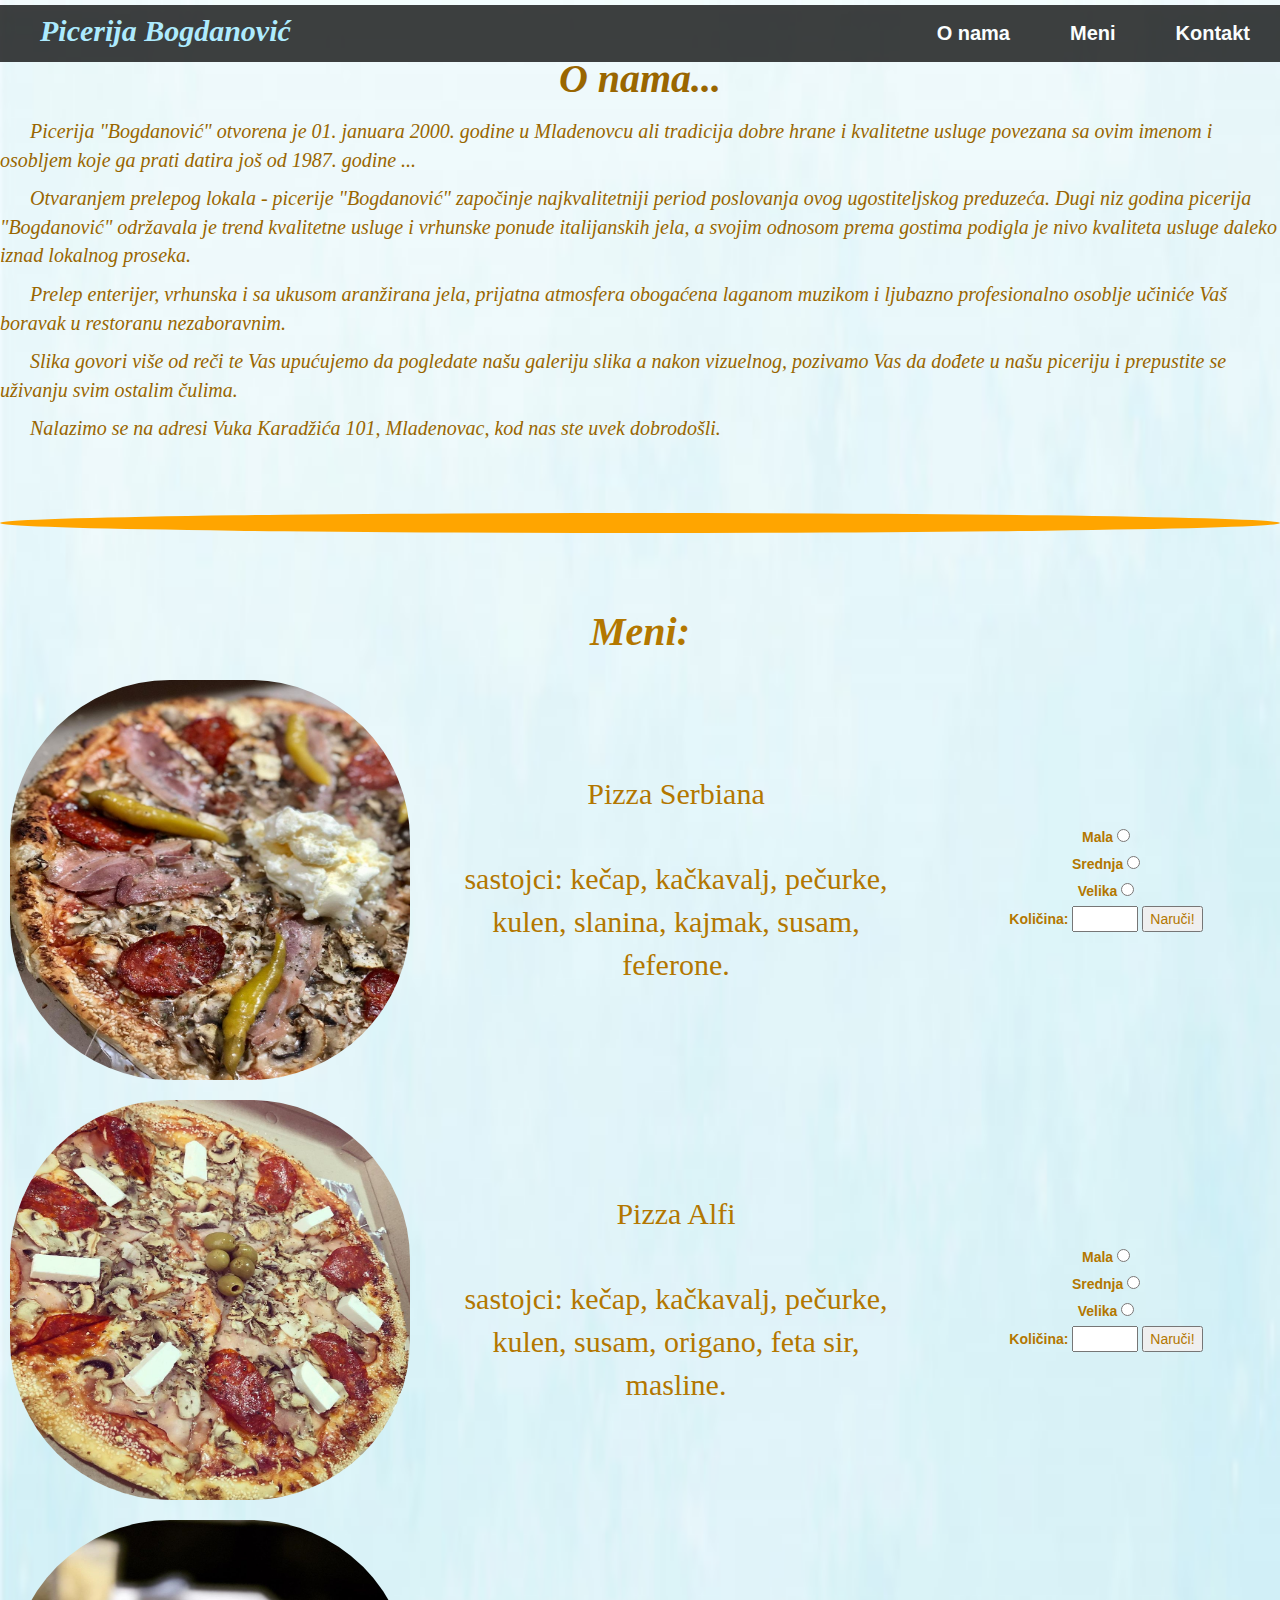
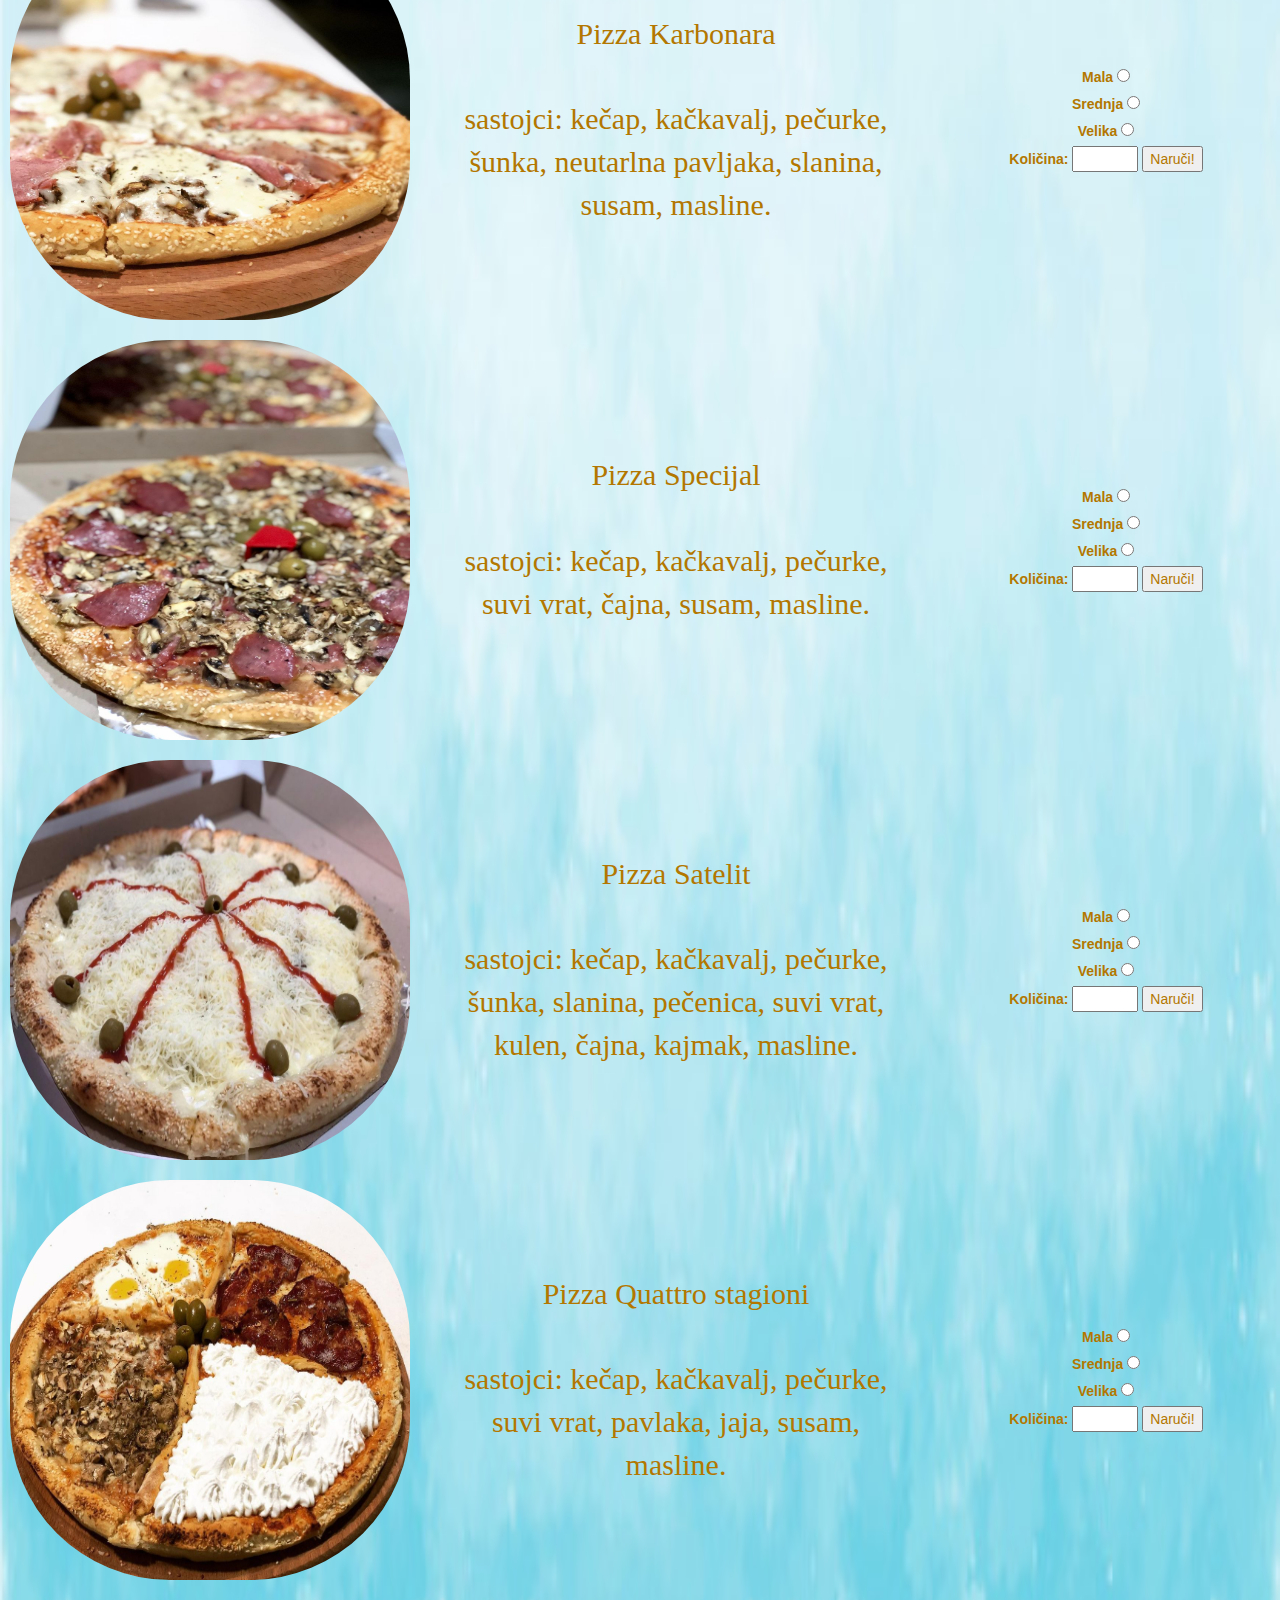
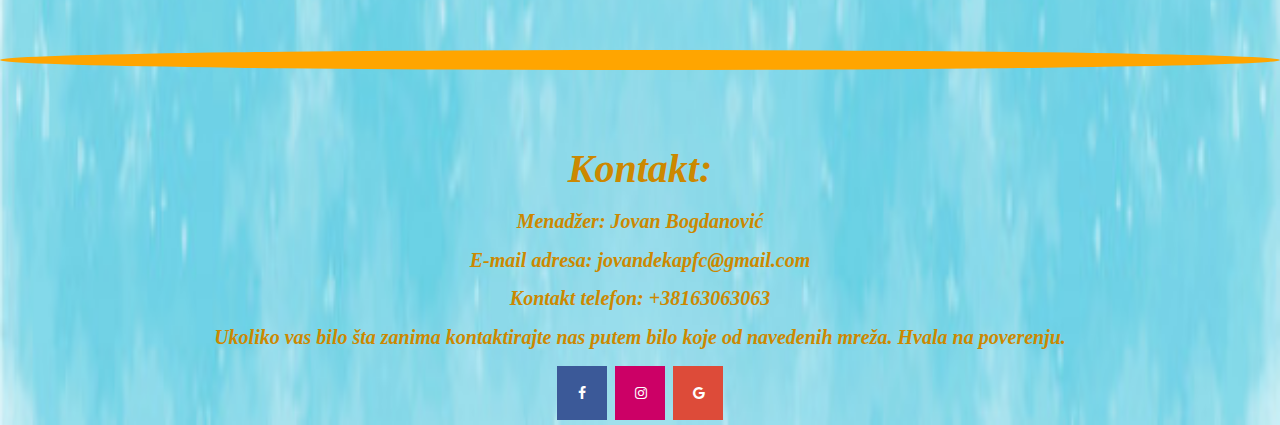
==== commit ab6ef56d: "Update index.html" ====
--- a/hw-2/index.html
+++ b/hw-2/index.html
@@ -38,6 +38,7 @@
 			
 			<p> Nalazimo se na adresi Vuka Karadžića 101, Mladenovac, kod nas ste uvek dobrodošli. </p>
 	</div>
+		</br></br><hr class="horizontala">
 	<div class="meni">
 		<a name="meni"></a>
 		<p class="naslovi">Meni:</p>
@@ -183,6 +184,7 @@
 				</tr>
 			</table>
 	</div>
+		</br></br><hr class="horizontala">
 	<div class="kontakt">
 		<a name="kontakt"></a>
 		<p class="naslovi">Kontakt:</p>
--- a/hw-2/picerija.css
+++ b/hw-2/picerija.css
@@ -64,6 +64,11 @@
 	font-size: 20px;
 }
 
+.horizontala {
+  border: 10px solid orange;
+  border-radius: 70%;
+}
+
 .onama{
 	text-indent: 30px;	
 	color: #996600;
@@ -99,7 +104,7 @@
 
 .opis{
 	width: 40%;
-	font-size: 20px;
+	font-size: 30px;
 	font-family: "Cursive";
 	padding: 30px;
 }
